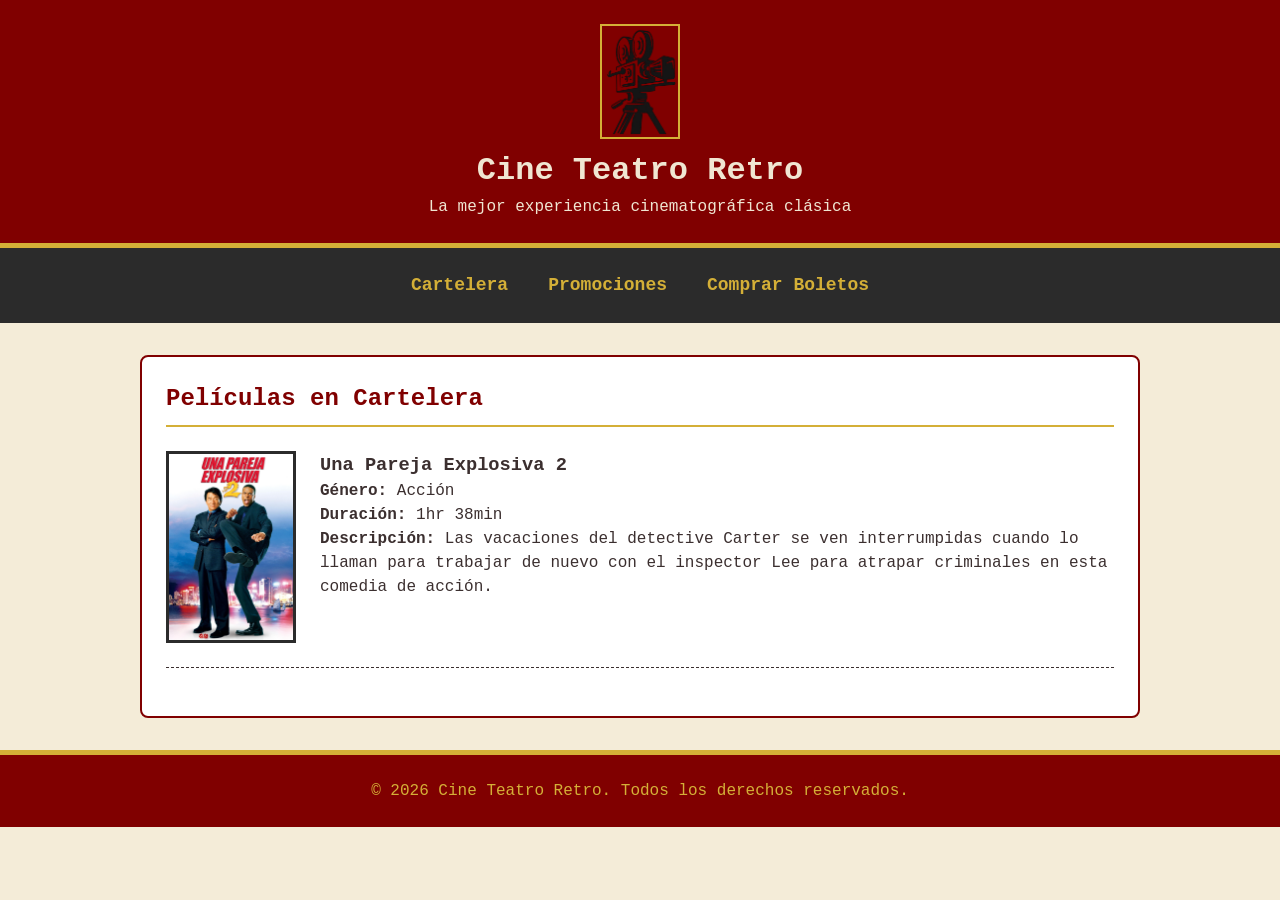
==== index.html @ 6af964e1 "Versión final del proyecto Cine Retro con HTML, CSS y JS" ====
<!DOCTYPE html>
<html lang="es">
<head>
    <meta charset="UTF-8">
    <meta name="viewport" content="width=device-width, initial-scale=1.0">
    <title>Cartelera - Cine Teatro Retro</title>
    <!-- Enlace correcto a tu CSS externo -->
    <link rel="stylesheet" href="css/estilo.css">
</head>
<body>
    <header>
        <img src="imgs/logocamara.png" alt="Logotipo de Cine Teatro Retro con cámara antigua">
        <h1>Cine Teatro Retro</h1>
        <p>La mejor experiencia cinematográfica clásica</p>
    </header>

    <nav>
        <!-- Navegación real entre tus 3 páginas -->
        <a href="index.html">Cartelera</a>
        <a href="promociones.html">Promociones</a>
        <a href="reservas.html">Comprar Boletos</a>
    </nav>

    <main>
        <section id="cartelera">
            <h2>Películas en Cartelera</h2>
            
            <article class="pelicula">
                <img id="poster-peli" src="imgs/posterplicula.jpg" alt="Póster oficial de Una Pareja Explosiva 2">
                <div class="info-peli">
                    <h3>Una Pareja Explosiva 2</h3>
                    <p><strong>Género:</strong> Acción</p>
                    <p><strong>Duración:</strong> 1hr 38min</p>
                    <p><strong>Descripción:</strong> Las vacaciones del detective Carter se ven interrumpidas cuando lo llaman para trabajar de nuevo con el inspector Lee para atrapar criminales en esta comedia de acción.</p>
                </div>
            </article>
        </section>
    </main>

    <footer>
        <p>&copy; 2026 Cine Teatro Retro. Todos los derechos reservados.</p>
    </footer>

    <!-- Enlace correcto a tu archivo JavaScript -->
    <script src="js/script.js"></script>
</body>
</html>
---- css/estilo.css ----
/* css/estilo.css */
/* Reseteo básico para evitar inconsistencias en navegadores */
* {
    box-sizing: border-box;
    margin: 0;
    padding: 0;
}

body {
    font-family: "Courier New", Courier, monospace; 
    background-color: #f4ecd8; 
    color: #3b2f2f;
    font-size: 1rem; /* Uso de unidad relativa rem */
    line-height: 1.5;
}

/* Encabezado */
header {
    background-color: #800000;
    color: #f0e6d2;
    text-align: center;
    padding: 1.5rem;
    border-bottom: 5px solid #d4af37;
}

header img {
    width: 80px;
    vertical-align: middle;
    border: 2px solid #d4af37;
    margin-bottom: 0.5rem;
}

/* Menú de navegación (Uso de Flexbox para alinear) */
nav {
    background-color: #2b2b2b;
    padding: 1rem;
    display: flex;
    justify-content: center;
    flex-wrap: wrap;
    gap: 1.5rem;
}

nav a {
    color: #d4af37;
    text-decoration: none;
    font-size: 1.125rem;
    font-weight: bold;
    padding: 0.5rem;
}

/* Foco visible para accesibilidad (Navegación con teclado obligatoria) */
nav a:hover, nav a:focus {
    color: #ffffff;
    text-decoration: underline;
    outline: 2px dashed #ffffff;
    outline-offset: 4px;
}

/* Contenedor central */
main {
    width: 90%;
    max-width: 1000px;
    margin: 2rem auto;
}

/* Secciones generales estilo tarjeta */
section {
    background-color: #ffffff;
    border: 2px solid #800000;
    margin-bottom: 1.5rem;
    padding: 1.5rem;
    border-radius: 8px;
}

h2 {
    color: #800000;
    border-bottom: 2px solid #d4af37;
    padding-bottom: 0.5rem;
    margin-bottom: 1.5rem;
}

/* Cartelera (Flexbox en lugar del antiguo float: left) */
.pelicula {
    display: flex;
    gap: 1.5rem;
    margin-bottom: 1.5rem;
    padding-bottom: 1.5rem;
    border-bottom: 1px dashed #3b2f2f;
    align-items: flex-start;
}

.pelicula img {
    width: 130px;
    border: 3px solid #2b2b2b;
    transition: transform 0.3s ease;
}

/* Botones generales */
button {
    background-color: #d4af37;
    color: #3b2f2f;
    border: 2px solid #800000;
    padding: 0.75rem 1.5rem;
    font-family: inherit;
    font-weight: bold;
    font-size: 1rem;
    cursor: pointer;
    border-radius: 4px;
    transition: background-color 0.3s;
}

button:hover, button:focus {
    background-color: #e6c55c;
    outline: 2px dashed #800000;
    outline-offset: 4px;
}

/* Estilos del Formulario de Reservas */
.campo {
    margin-bottom: 1.5rem;
    display: flex;
    flex-direction: column;
}

.campo label {
    font-weight: bold;
    margin-bottom: 0.5rem;
    color: #800000;
}

.campo input {
    padding: 0.75rem;
    font-size: 1rem;
    border: 1px solid #3b2f2f;
    border-radius: 4px;
    font-family: inherit;
}

.campo input:focus {
    outline: 2px solid #800000;
    border-color: #800000;
}

/* Mensajes de error del formulario */
.error-msg {
    color: #d93025;
    font-size: 0.875rem;
    margin-top: 0.25rem;
    font-weight: bold;
}

/* Pie de página */
footer {
    background-color: #800000;
    color: #d4af37;
    text-align: center;
    padding: 1.5rem;
    border-top: 5px solid #d4af37;
    margin-top: 2rem;
}

/* DISEÑO ADAPTABLE (Media queries para versión móvil) */
@media (max-width: 600px) {
    /* La película se apila verticalmente en móviles */
    .pelicula {
        flex-direction: column;
        align-items: center;
        text-align: center;
    }
    
    /* El menú de navegación se apila verticalmente */
    nav {
        flex-direction: column;
        align-items: center;
        gap: 0.5rem;
    }
}
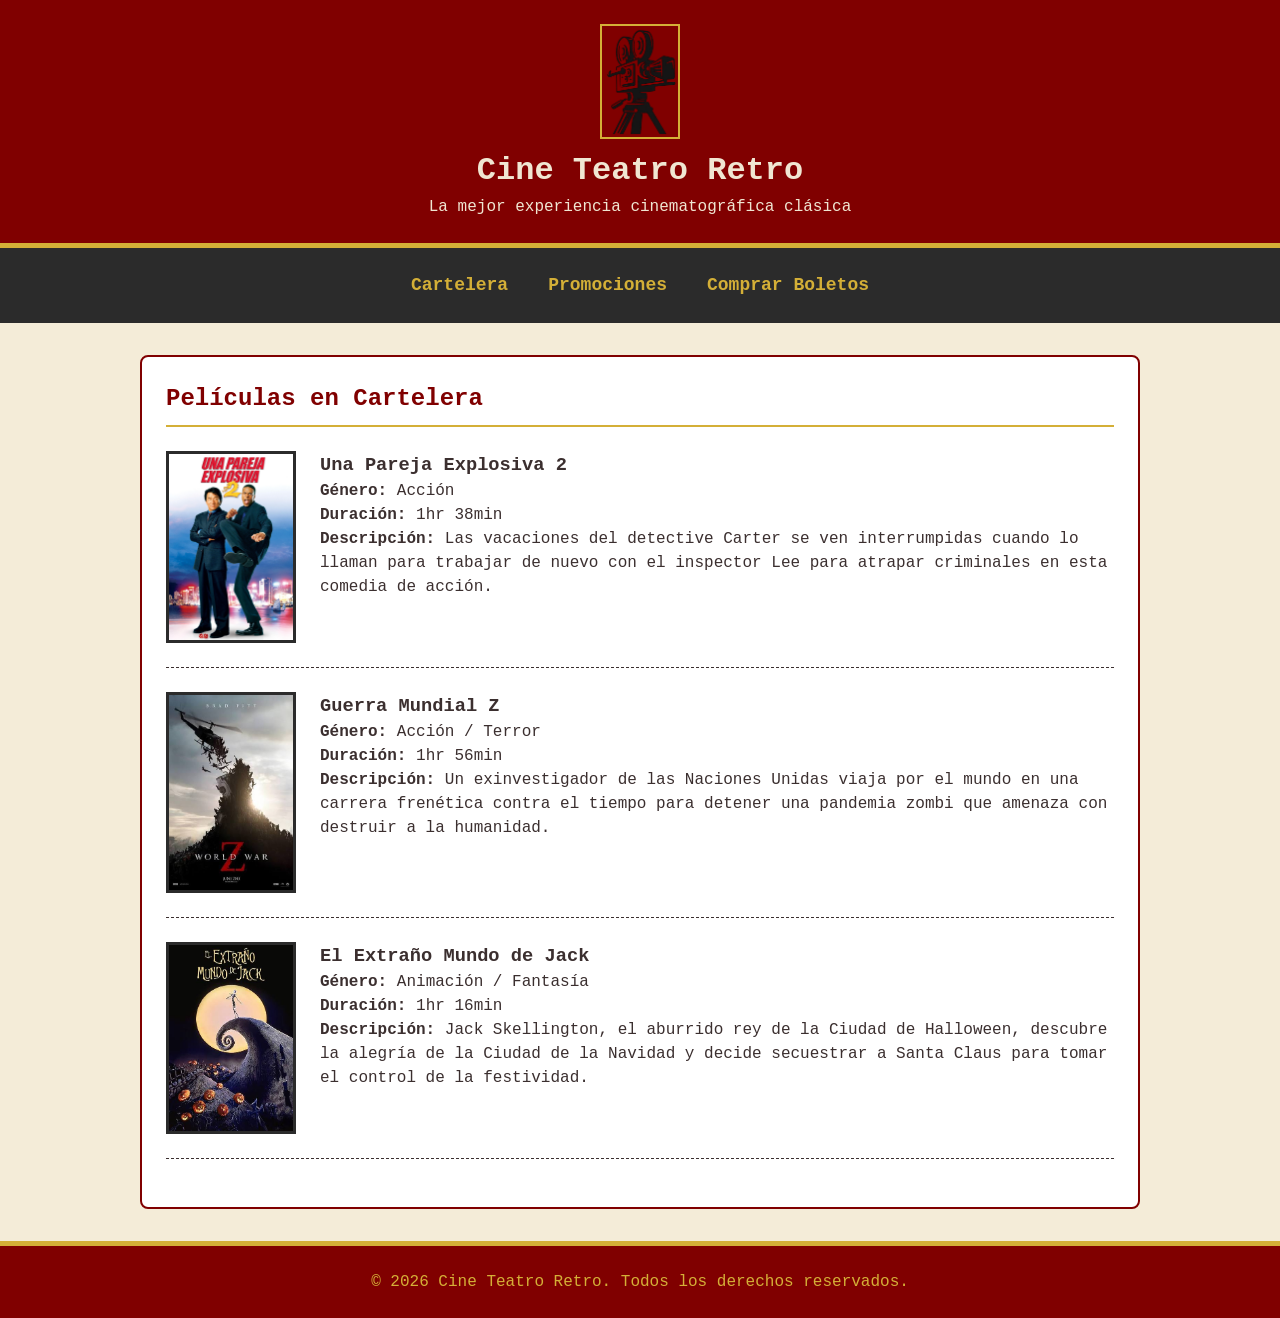
==== commit b0048022: "actualizar cartelera" ====
--- a/index.html
+++ b/index.html
@@ -4,7 +4,8 @@
     <meta charset="UTF-8">
     <meta name="viewport" content="width=device-width, initial-scale=1.0">
     <title>Cartelera - Cine Teatro Retro</title>
-    <!-- Enlace correcto a tu CSS externo -->
+
+    <!-- enlace al css -->
     <link rel="stylesheet" href="css/estilo.css">
 </head>
 <body>
@@ -15,7 +16,7 @@
     </header>
 
     <nav>
-        <!-- Navegación real entre tus 3 páginas -->
+        <!-- Nav de las tres paginas -->
         <a href="index.html">Cartelera</a>
         <a href="promociones.html">Promociones</a>
         <a href="reservas.html">Comprar Boletos</a>
@@ -25,13 +26,36 @@
         <section id="cartelera">
             <h2>Películas en Cartelera</h2>
             
+            <!-- Película 1 -->
             <article class="pelicula">
-                <img id="poster-peli" src="imgs/posterplicula.jpg" alt="Póster oficial de Una Pareja Explosiva 2">
+                <img class="poster-peli" src="imgs/poster-pareja.jpg" alt="Póster oficial de Una Pareja Explosiva 2">
                 <div class="info-peli">
                     <h3>Una Pareja Explosiva 2</h3>
                     <p><strong>Género:</strong> Acción</p>
                     <p><strong>Duración:</strong> 1hr 38min</p>
                     <p><strong>Descripción:</strong> Las vacaciones del detective Carter se ven interrumpidas cuando lo llaman para trabajar de nuevo con el inspector Lee para atrapar criminales en esta comedia de acción.</p>
+                </div>
+            </article>
+
+            <!-- Película 2 -->
+            <article class="pelicula">
+                <img class="poster-peli" src="imgs/poster-guerra-z.jpg" alt="Póster oficial de Guerra Mundial Z">
+                <div class="info-peli">
+                    <h3>Guerra Mundial Z</h3>
+                    <p><strong>Género:</strong> Acción / Terror</p>
+                    <p><strong>Duración:</strong> 1hr 56min</p>
+                    <p><strong>Descripción:</strong> Un exinvestigador de las Naciones Unidas viaja por el mundo en una carrera frenética contra el tiempo para detener una pandemia zombi que amenaza con destruir a la humanidad.</p>
+                </div>
+            </article>
+
+            <!-- Película 3 -->
+            <article class="pelicula">
+                <img class="poster-peli" src="imgs/poster-jack.jpg" alt="Póster oficial de El Extraño Mundo de Jack">
+                <div class="info-peli">
+                    <h3>El Extraño Mundo de Jack</h3>
+                    <p><strong>Género:</strong> Animación / Fantasía</p>
+                    <p><strong>Duración:</strong> 1hr 16min</p>
+                    <p><strong>Descripción:</strong> Jack Skellington, el aburrido rey de la Ciudad de Halloween, descubre la alegría de la Ciudad de la Navidad y decide secuestrar a Santa Claus para tomar el control de la festividad.</p>
                 </div>
             </article>
         </section>
@@ -41,7 +65,7 @@
         <p>&copy; 2026 Cine Teatro Retro. Todos los derechos reservados.</p>
     </footer>
 
-    <!-- Enlace correcto a tu archivo JavaScript -->
+    <!-- enlace al js -->
     <script src="js/script.js"></script>
 </body>
 </html>
--- a/css/estilo.css
+++ b/css/estilo.css
@@ -1,4 +1,4 @@
-/* css/estilo.css */
+
 /* Reseteo básico para evitar inconsistencias en navegadores */
 * {
     box-sizing: border-box;
@@ -30,10 +30,11 @@
     margin-bottom: 0.5rem;
 }
 
-/* Menú de navegación (Uso de Flexbox para alinear) */
+/* Menú de navegación (se usó Flexbox para alinear) */
 nav {
     background-color: #2b2b2b;
     padding: 1rem;
+    
     display: flex;
     justify-content: center;
     flex-wrap: wrap;
@@ -79,7 +80,7 @@
     margin-bottom: 1.5rem;
 }
 
-/* Cartelera (Flexbox en lugar del antiguo float: left) */
+/* Cartelera */
 .pelicula {
     display: flex;
     gap: 1.5rem;
@@ -115,7 +116,7 @@
     outline-offset: 4px;
 }
 
-/* Estilos del Formulario de Reservas */
+/* Estilo del formulario de reservas */
 .campo {
     margin-bottom: 1.5rem;
     display: flex;
@@ -159,7 +160,7 @@
     margin-top: 2rem;
 }
 
-/* DISEÑO ADAPTABLE (Media queries para versión móvil) */
+/* Diseño adaptable (Media para versión móvil) */
 @media (max-width: 600px) {
     /* La película se apila verticalmente en móviles */
     .pelicula {
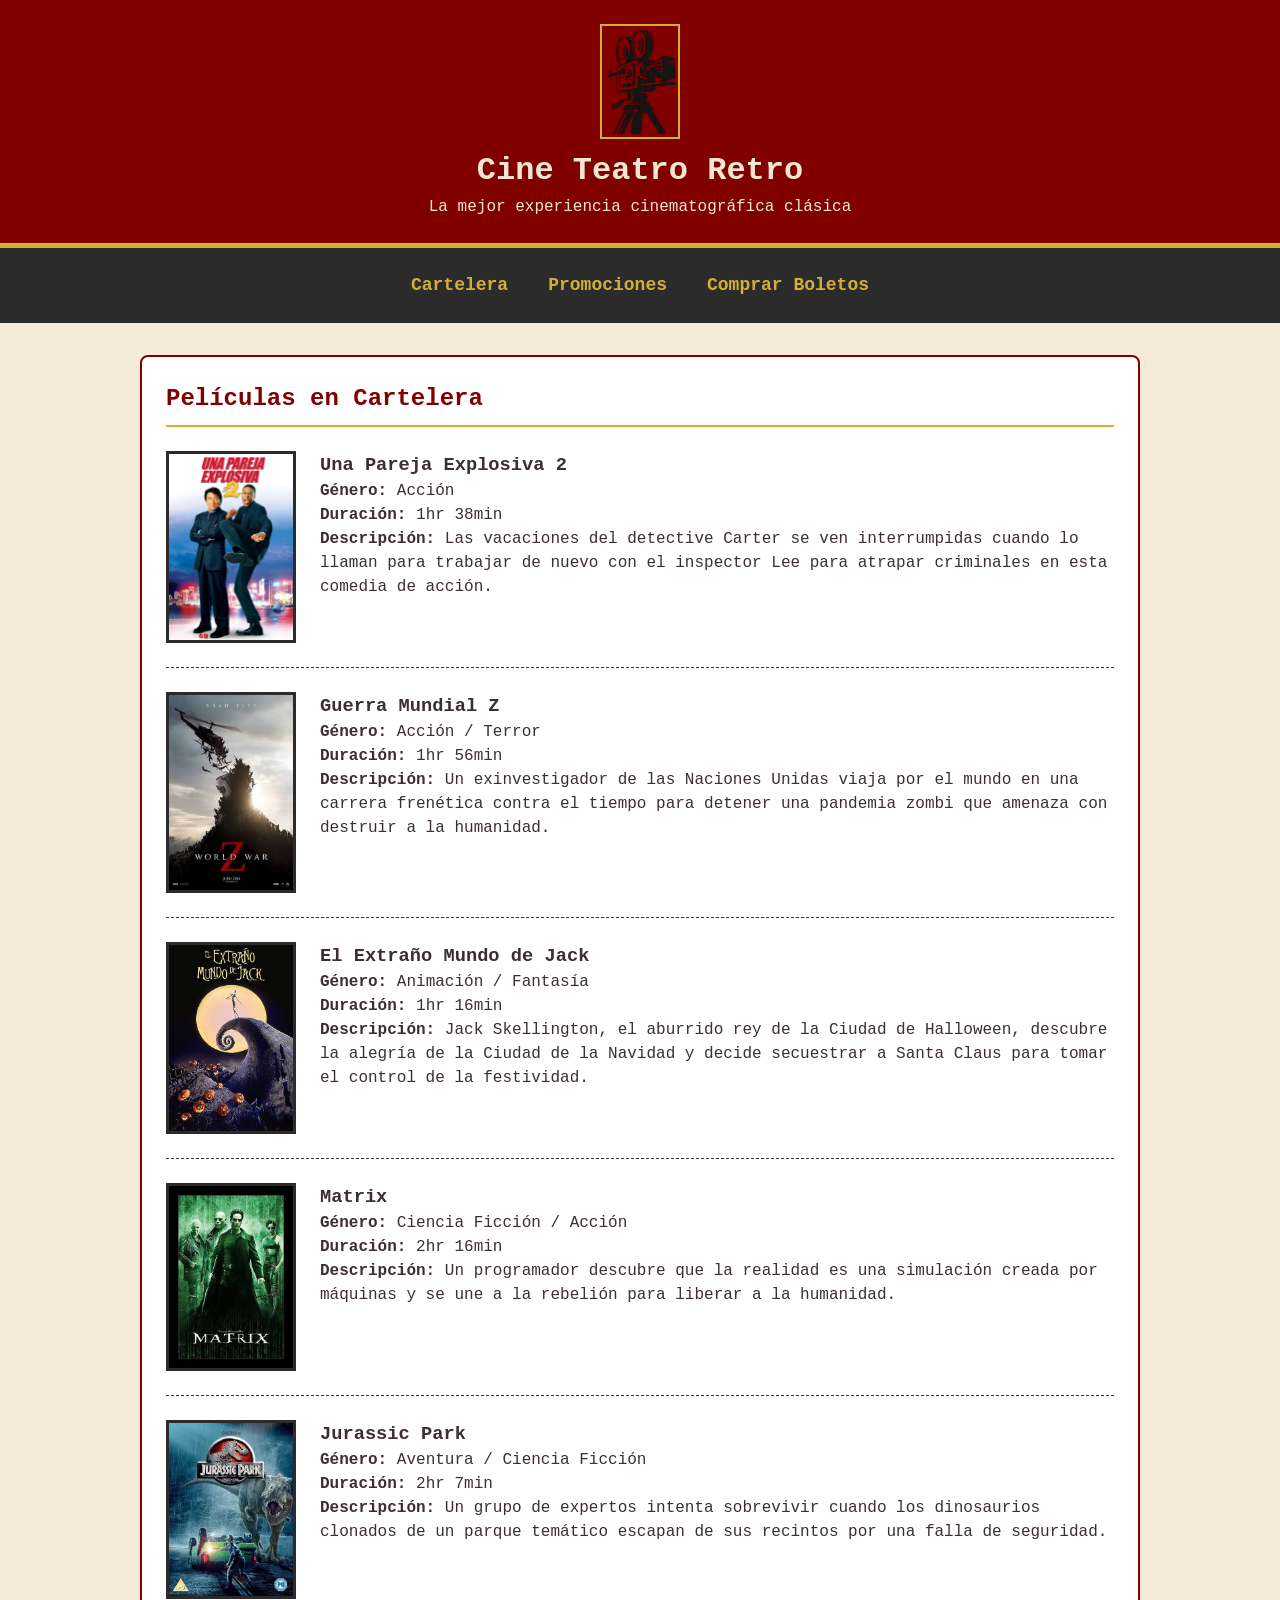
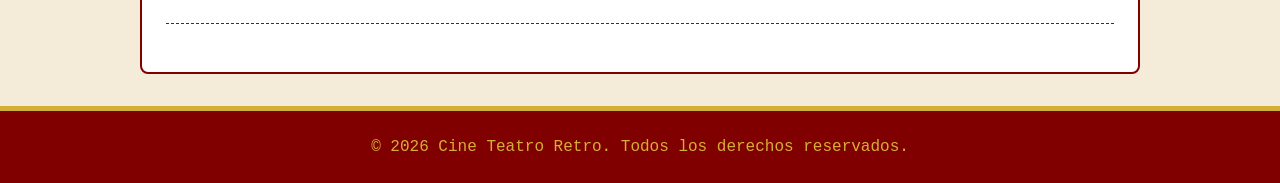
==== commit a1e35d1d: "añadir variedad de peliculas al catálogo" ====
--- a/index.html
+++ b/index.html
@@ -58,6 +58,28 @@
                     <p><strong>Descripción:</strong> Jack Skellington, el aburrido rey de la Ciudad de Halloween, descubre la alegría de la Ciudad de la Navidad y decide secuestrar a Santa Claus para tomar el control de la festividad.</p>
                 </div>
             </article>
+
+            <!-- Película 4 -->
+            <article class="pelicula">
+                <img class="poster-peli" src="imgs/poster-matrix.jpg" alt="Póster oficial de Matrix">
+                <div class="info-peli">
+                    <h3>Matrix</h3>
+                    <p><strong>Género:</strong> Ciencia Ficción / Acción</p>
+                    <p><strong>Duración:</strong> 2hr 16min</p>
+                    <p><strong>Descripción:</strong> Un programador descubre que la realidad es una simulación creada por máquinas y se une a la rebelión para liberar a la humanidad.</p>
+                </div>
+            </article>
+
+            <!-- Película 5 -->
+            <article class="pelicula">
+                <img class="poster-peli" src="imgs/poster-jurassic.jpg" alt="Póster oficial de Jurassic Park">
+                <div class="info-peli">
+                    <h3>Jurassic Park</h3>
+                    <p><strong>Género:</strong> Aventura / Ciencia Ficción</p>
+                    <p><strong>Duración:</strong> 2hr 7min</p>
+                    <p><strong>Descripción:</strong> Un grupo de expertos intenta sobrevivir cuando los dinosaurios clonados de un parque temático escapan de sus recintos por una falla de seguridad.</p>
+                </div>
+            </article>
         </section>
     </main>
 
